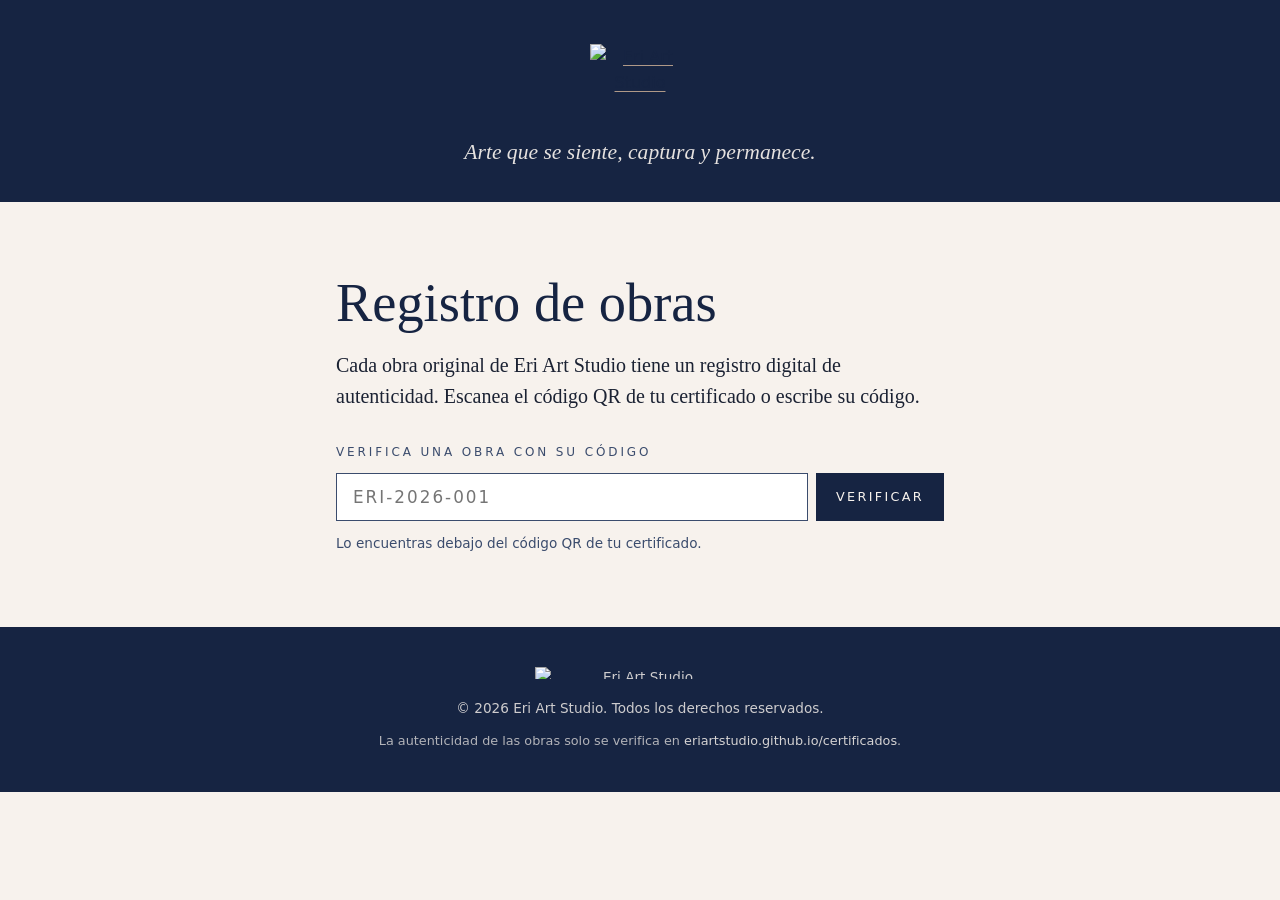
==== index.html @ 16f337cd "Publicación 2026-10-01 19:37: ERI-DEMO-001" ====
<!DOCTYPE html><!-- Página de inicio provisional: aquí crecerá el sitio completo de la marca. --><html lang="es-MX"><head><meta charset="utf-8"><meta name="viewport" content="width=device-width, initial-scale=1"><title>Eri Art Studio · Arte que se siente, captura y permanece.</title><meta name="description" content="Arte que se siente, captura y permanece."><meta name="robots" content="noindex, nofollow"><link rel="canonical" href="https://eriartstudio.github.io/certificados/"><meta name="theme-color" content="#162442"><link rel="icon" href="/certificados/marca/favicon.png" type="image/png"><meta property="og:type" content="website"><meta property="og:site_name" content="Eri Art Studio"><meta property="og:title" content="Eri Art Studio · Arte que se siente, captura y permanece."><meta property="og:description" content="Arte que se siente, captura y permanece."><meta property="og:image" content="https://eriartstudio.github.io/certificados/marca/compartir.jpg"><meta property="og:url" content="https://eriartstudio.github.io/certificados/"><meta name="twitter:card" content="summary_large_image"><style>@font-face{font-family:Cormorant Garamond;font-style:normal;font-display:swap;font-weight:400;src:url(/certificados/_astro/cormorant-garamond-latin-400-normal.B-1hWBU7.woff2)format("woff2"),url(/certificados/_astro/cormorant-garamond-latin-400-normal.B7YtguxJ.woff)format("woff")}@font-face{font-family:Cormorant Garamond;font-style:italic;font-display:swap;font-weight:400;src:url(/certificados/_astro/cormorant-garamond-latin-400-italic.Dc_OZ8oc.woff2)format("woff2"),url(/certificados/_astro/cormorant-garamond-latin-400-italic.BLh7T8o8.woff)format("woff")}@font-face{font-family:Cormorant Garamond;font-style:normal;font-display:swap;font-weight:500;src:url(/certificados/_astro/cormorant-garamond-latin-500-normal.BsRWmXhO.woff2)format("woff2"),url(/certificados/_astro/cormorant-garamond-latin-500-normal.zIXX3Q-H.woff)format("woff")}@font-face{font-family:Jost;font-style:normal;font-display:swap;font-weight:400;src:url(/certificados/_astro/jost-latin-400-normal.q-RKOgPK.woff2)format("woff2"),url(/certificados/_astro/jost-latin-400-normal.C7S-3Ky6.woff)format("woff")}@font-face{font-family:Jost;font-style:normal;font-display:swap;font-weight:500;src:url(/certificados/_astro/jost-latin-500-normal.41lBe9I9.woff2)format("woff2"),url(/certificados/_astro/jost-latin-500-normal.B-AtzreL.woff)format("woff")}:root{--marino:#162442;--azul-logo:#203e72;--pizarra:#3b4c6d;--marfil:#f7f2ed;--crema:#efe7e1;--arena:#af9988;--piedra:#99918c;--champagne:#b8a37e;--tinta:#1b2233;--linea:color-mix(in srgb, var(--arena) 45%, transparent);--serif:"Cormorant Garamond", Georgia, "Times New Roman", serif;--sans:"Jost", system-ui, -apple-system, "Segoe UI", sans-serif;--t-etiqueta:.75rem;--t-dato:1rem;--t-cuerpo:1.25rem;--t-titulo:clamp(2.1rem, 7vw, 3.4rem);--t-subtitulo:clamp(1.15rem, 3.5vw, 1.35rem);--espaciado-etiqueta:.24em;--margen:clamp(1.25rem, 5vw, 2.5rem);--seccion:clamp(2.5rem, 8vw, 4.5rem);--ancho-texto:38rem;--ancho-max:64rem;--transicion:.22s ease}@media (prefers-reduced-motion:reduce){:root{--transicion:0s}}*,:before,:after{box-sizing:border-box}*{margin:0}html{-webkit-text-size-adjust:100%}body{background:var(--marfil);color:var(--tinta);font:400 var(--t-dato) / 1.6 var(--sans);-webkit-font-smoothing:antialiased}img,video{max-width:100%;height:auto;display:block}a{color:var(--marino);text-decoration-color:var(--arena);text-underline-offset:.2em}a:hover{text-decoration-color:currentColor}button{font:inherit;color:inherit;cursor:pointer}:focus-visible{outline:2px solid var(--azul-logo);outline-offset:3px}.visualmente-oculto{clip-path:inset(50%);white-space:nowrap;width:1px;height:1px;overflow:hidden;position:absolute!important}.saltar{z-index:10;background:var(--marfil);color:var(--marino);padding:.5rem 1rem;position:absolute;top:-4rem;left:1rem}.saltar:focus{top:1rem}.etiqueta{font:500 var(--t-etiqueta) / 1.4 var(--sans);letter-spacing:var(--espaciado-etiqueta);text-transform:uppercase;color:var(--pizarra)}.contenedor{width:min(100% - 2 * var(--margen), var(--ancho-max));margin-inline:auto}.contenedor-texto{width:min(100% - 2 * var(--margen), var(--ancho-texto));margin-inline:auto}.aviso-ejemplo{color:#5c4400;text-align:center;font:500 .8rem/1.4 var(--sans);letter-spacing:.08em;padding:.5rem var(--margen);background:#fff4d1}@media (prefers-reduced-motion:no-preference){.aparece{animation:.6s both aparece}@keyframes aparece{0%{opacity:0;transform:translateY(6px)}}}
.encabezado[data-astro-cid-ocp5e6q2]{background:var(--marino);color:var(--marfil);text-align:center;padding:clamp(1.75rem, 6vw, 2.75rem) var(--margen) clamp(1.5rem, 5vw, 2.25rem)}.logo[data-astro-cid-ocp5e6q2]{display:inline-block}.logo[data-astro-cid-ocp5e6q2] img[data-astro-cid-ocp5e6q2]{width:clamp(76px,20vw,100px);height:auto}.eslogan[data-astro-cid-ocp5e6q2]{font:italic 400 var(--t-subtitulo) / 1.3 var(--serif);opacity:.92;margin-top:.85rem}.pie[data-astro-cid-kb2vq6wp]{background:var(--marino);color:#f7f2edd1;text-align:center;padding:2.5rem var(--margen) calc(2.5rem + env(safe-area-inset-bottom));justify-items:center;gap:.7rem;font-size:.85rem;display:grid}.logotipo[data-astro-cid-kb2vq6wp]{width:min(210px,60vw);height:auto;margin-bottom:.5rem}.codigo[data-astro-cid-kb2vq6wp]{letter-spacing:.12em}.oficial[data-astro-cid-kb2vq6wp]{opacity:.85;font-size:.8rem}.oficial[data-astro-cid-kb2vq6wp] strong[data-astro-cid-kb2vq6wp]{color:var(--marfil);font-weight:500}
.verificar[data-astro-cid-42mjspp2]{gap:.75rem;display:grid}.campo[data-astro-cid-42mjspp2]{gap:.5rem;display:flex}input[data-astro-cid-42mjspp2]{min-width:0;font:500 1.05rem var(--sans);letter-spacing:.12em;text-transform:uppercase;border:1px solid var(--pizarra);color:var(--tinta);background:#fff;border-radius:0;flex:1;padding:.8rem 1rem}button[data-astro-cid-42mjspp2]{background:var(--marino);color:var(--marfil);font:500 .8rem var(--sans);letter-spacing:.18em;text-transform:uppercase;border:0;min-height:48px;padding:0 1.25rem}.ayuda[data-astro-cid-42mjspp2]{color:var(--pizarra);font-size:.85rem}
.contacto[data-astro-cid-7b4tjujo]{flex-wrap:wrap;gap:.5rem 1.75rem;padding:0;font-size:1.05rem;list-style:none;display:flex}.contacto[data-astro-cid-7b4tjujo] a[data-astro-cid-7b4tjujo]{padding-block:.4rem;display:inline-block}
.inicio[data-astro-cid-lcdefpme]{padding-block:var(--seccion);gap:var(--seccion);display:grid}h1[data-astro-cid-lcdefpme]{font:500 var(--t-titulo) / 1.1 var(--serif);color:var(--marino)}.intro[data-astro-cid-lcdefpme]{font:400 var(--t-cuerpo) / 1.55 var(--serif);margin:1rem 0 2rem}
</style></head><body><a class="saltar" href="#contenido">Ir al contenido</a><header class="encabezado" data-astro-cid-ocp5e6q2><a href="/certificados/" class="logo" aria-label="Eri Art Studio — inicio" data-astro-cid-ocp5e6q2><img src="/certificados/marca/monograma-er-marfil.png" width="466" height="376" alt="Eri Art Studio" data-astro-cid-ocp5e6q2></a><p class="eslogan" data-astro-cid-ocp5e6q2>Arte que se siente, captura y permanece.</p></header><main id="contenido" class="contenedor-texto inicio" data-astro-cid-lcdefpme><section data-astro-cid-lcdefpme><h1 data-astro-cid-lcdefpme>Registro de obras</h1><p class="intro" data-astro-cid-lcdefpme>Cada obra original de Eri Art Studio tiene un registro digital de autenticidad. Escanea el código QR de tu certificado o escribe su código.</p><form class="verificar" action="/certificados/" method="get" data-verificar data-base="/certificados/" data-astro-cid-42mjspp2><label for="codigo" class="etiqueta" data-astro-cid-42mjspp2>Verifica una obra con su código</label><div class="campo" data-astro-cid-42mjspp2><input id="codigo" name="codigo" type="text" inputmode="text" autocomplete="off" autocapitalize="characters" spellcheck="false" placeholder="ERI-2026-001" pattern="[Ee][Rr][Ii]-?\d{4}-?\d{3}" required aria-describedby="codigo-ayuda" data-astro-cid-42mjspp2><button type="submit" data-astro-cid-42mjspp2>Verificar</button></div><p id="codigo-ayuda" class="ayuda" data-astro-cid-42mjspp2>Lo encuentras debajo del código QR de tu certificado.</p></form><script type="module">for(let e of document.querySelectorAll(`[data-verificar]`))e.addEventListener(`submit`,t=>{t.preventDefault();let n=e.codigo.value.toUpperCase().replace(/[^A-Z0-9]/g,``).match(/^ERI(\d{4})(\d{3})$/);n&&(location.href=`${e.dataset.base}ERI-${n[1]}-${n[2]}/`)});</script></section></main><footer class="pie" data-astro-cid-kb2vq6wp><img src="/certificados/marca/logotipo-marfil.png" width="1497" height="88" alt="Eri Art Studio" class="logotipo" loading="lazy" data-astro-cid-kb2vq6wp><p data-astro-cid-kb2vq6wp>© 2026 Eri Art Studio. Todos los derechos reservados.</p><p class="oficial" data-astro-cid-kb2vq6wp>La autenticidad de las obras solo se verifica en <strong data-astro-cid-kb2vq6wp>eriartstudio.github.io/certificados</strong>.</p></footer></body></html>
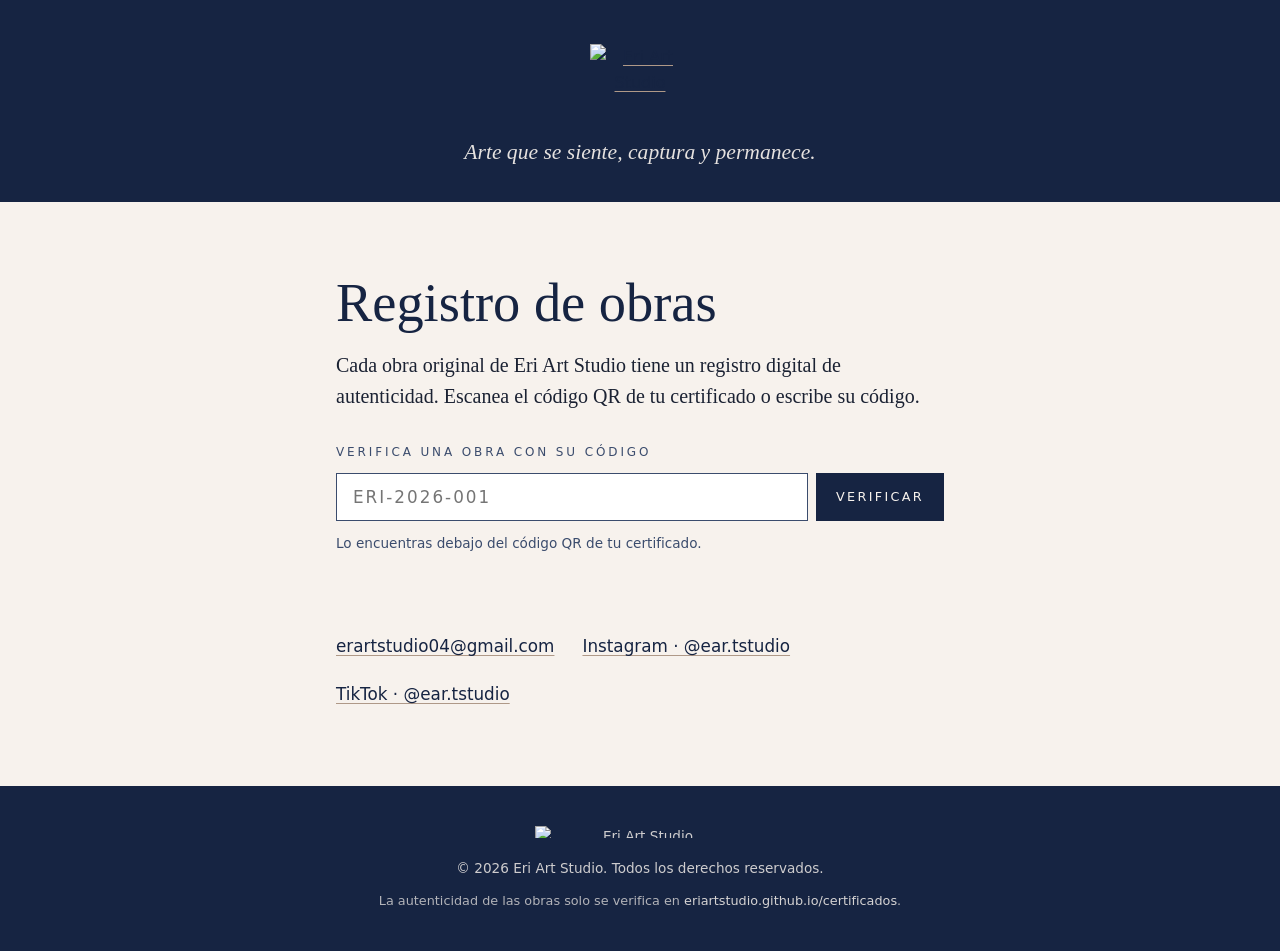
==== commit 73c26dea: "Publicación 2026-10-01 20:37: ERI-2026-001" ====
--- a/index.html
+++ b/index.html
@@ -1,6 +1,6 @@
-<!DOCTYPE html><!-- Página de inicio provisional: aquí crecerá el sitio completo de la marca. --><html lang="es-MX"><head><meta charset="utf-8"><meta name="viewport" content="width=device-width, initial-scale=1"><title>Eri Art Studio · Arte que se siente, captura y permanece.</title><meta name="description" content="Arte que se siente, captura y permanece."><meta name="robots" content="noindex, nofollow"><link rel="canonical" href="https://eriartstudio.github.io/certificados/"><meta name="theme-color" content="#162442"><link rel="icon" href="/certificados/marca/favicon.png" type="image/png"><meta property="og:type" content="website"><meta property="og:site_name" content="Eri Art Studio"><meta property="og:title" content="Eri Art Studio · Arte que se siente, captura y permanece."><meta property="og:description" content="Arte que se siente, captura y permanece."><meta property="og:image" content="https://eriartstudio.github.io/certificados/marca/compartir.jpg"><meta property="og:url" content="https://eriartstudio.github.io/certificados/"><meta name="twitter:card" content="summary_large_image"><style>@font-face{font-family:Cormorant Garamond;font-style:normal;font-display:swap;font-weight:400;src:url(/certificados/_astro/cormorant-garamond-latin-400-normal.B-1hWBU7.woff2)format("woff2"),url(/certificados/_astro/cormorant-garamond-latin-400-normal.B7YtguxJ.woff)format("woff")}@font-face{font-family:Cormorant Garamond;font-style:italic;font-display:swap;font-weight:400;src:url(/certificados/_astro/cormorant-garamond-latin-400-italic.Dc_OZ8oc.woff2)format("woff2"),url(/certificados/_astro/cormorant-garamond-latin-400-italic.BLh7T8o8.woff)format("woff")}@font-face{font-family:Cormorant Garamond;font-style:normal;font-display:swap;font-weight:500;src:url(/certificados/_astro/cormorant-garamond-latin-500-normal.BsRWmXhO.woff2)format("woff2"),url(/certificados/_astro/cormorant-garamond-latin-500-normal.zIXX3Q-H.woff)format("woff")}@font-face{font-family:Jost;font-style:normal;font-display:swap;font-weight:400;src:url(/certificados/_astro/jost-latin-400-normal.q-RKOgPK.woff2)format("woff2"),url(/certificados/_astro/jost-latin-400-normal.C7S-3Ky6.woff)format("woff")}@font-face{font-family:Jost;font-style:normal;font-display:swap;font-weight:500;src:url(/certificados/_astro/jost-latin-500-normal.41lBe9I9.woff2)format("woff2"),url(/certificados/_astro/jost-latin-500-normal.B-AtzreL.woff)format("woff")}:root{--marino:#162442;--azul-logo:#203e72;--pizarra:#3b4c6d;--marfil:#f7f2ed;--crema:#efe7e1;--arena:#af9988;--piedra:#99918c;--champagne:#b8a37e;--tinta:#1b2233;--linea:color-mix(in srgb, var(--arena) 45%, transparent);--serif:"Cormorant Garamond", Georgia, "Times New Roman", serif;--sans:"Jost", system-ui, -apple-system, "Segoe UI", sans-serif;--t-etiqueta:.75rem;--t-dato:1rem;--t-cuerpo:1.25rem;--t-titulo:clamp(2.1rem, 7vw, 3.4rem);--t-subtitulo:clamp(1.15rem, 3.5vw, 1.35rem);--espaciado-etiqueta:.24em;--margen:clamp(1.25rem, 5vw, 2.5rem);--seccion:clamp(2.5rem, 8vw, 4.5rem);--ancho-texto:38rem;--ancho-max:64rem;--transicion:.22s ease}@media (prefers-reduced-motion:reduce){:root{--transicion:0s}}*,:before,:after{box-sizing:border-box}*{margin:0}html{-webkit-text-size-adjust:100%}body{background:var(--marfil);color:var(--tinta);font:400 var(--t-dato) / 1.6 var(--sans);-webkit-font-smoothing:antialiased}img,video{max-width:100%;height:auto;display:block}a{color:var(--marino);text-decoration-color:var(--arena);text-underline-offset:.2em}a:hover{text-decoration-color:currentColor}button{font:inherit;color:inherit;cursor:pointer}:focus-visible{outline:2px solid var(--azul-logo);outline-offset:3px}.visualmente-oculto{clip-path:inset(50%);white-space:nowrap;width:1px;height:1px;overflow:hidden;position:absolute!important}.saltar{z-index:10;background:var(--marfil);color:var(--marino);padding:.5rem 1rem;position:absolute;top:-4rem;left:1rem}.saltar:focus{top:1rem}.etiqueta{font:500 var(--t-etiqueta) / 1.4 var(--sans);letter-spacing:var(--espaciado-etiqueta);text-transform:uppercase;color:var(--pizarra)}.contenedor{width:min(100% - 2 * var(--margen), var(--ancho-max));margin-inline:auto}.contenedor-texto{width:min(100% - 2 * var(--margen), var(--ancho-texto));margin-inline:auto}.aviso-ejemplo{color:#5c4400;text-align:center;font:500 .8rem/1.4 var(--sans);letter-spacing:.08em;padding:.5rem var(--margen);background:#fff4d1}@media (prefers-reduced-motion:no-preference){.aparece{animation:.6s both aparece}@keyframes aparece{0%{opacity:0;transform:translateY(6px)}}}
+<!DOCTYPE html><!-- Página de inicio provisional: aquí crecerá el sitio completo de la marca. --><html lang="es-MX"><head><meta charset="utf-8"><meta name="viewport" content="width=device-width, initial-scale=1"><title>Eri Art Studio · Arte que se siente, captura y permanece.</title><meta name="description" content="Arte que se siente, captura y permanece."><meta name="robots" content="noindex, nofollow"><link rel="canonical" href="https://eriartstudio.github.io/certificados/"><meta name="theme-color" content="#162442"><link rel="icon" href="/certificados/marca/favicon.png" type="image/png"><meta property="og:type" content="website"><meta property="og:site_name" content="Eri Art Studio"><meta property="og:title" content="Eri Art Studio · Arte que se siente, captura y permanece."><meta property="og:description" content="Arte que se siente, captura y permanece."><meta property="og:image" content="https://eriartstudio.github.io/certificados/marca/compartir.jpg"><meta property="og:url" content="https://eriartstudio.github.io/certificados/"><meta name="twitter:card" content="summary_large_image"><style>@font-face{font-family:Cormorant Garamond;font-style:normal;font-display:swap;font-weight:400;src:url(/certificados/_astro/cormorant-garamond-latin-400-normal.B-1hWBU7.woff2)format("woff2"),url(/certificados/_astro/cormorant-garamond-latin-400-normal.B7YtguxJ.woff)format("woff")}@font-face{font-family:Cormorant Garamond;font-style:italic;font-display:swap;font-weight:400;src:url(/certificados/_astro/cormorant-garamond-latin-400-italic.Dc_OZ8oc.woff2)format("woff2"),url(/certificados/_astro/cormorant-garamond-latin-400-italic.BLh7T8o8.woff)format("woff")}@font-face{font-family:Cormorant Garamond;font-style:normal;font-display:swap;font-weight:500;src:url(/certificados/_astro/cormorant-garamond-latin-500-normal.BsRWmXhO.woff2)format("woff2"),url(/certificados/_astro/cormorant-garamond-latin-500-normal.zIXX3Q-H.woff)format("woff")}@font-face{font-family:Jost;font-style:normal;font-display:swap;font-weight:400;src:url(/certificados/_astro/jost-latin-400-normal.q-RKOgPK.woff2)format("woff2"),url(/certificados/_astro/jost-latin-400-normal.C7S-3Ky6.woff)format("woff")}@font-face{font-family:Jost;font-style:normal;font-display:swap;font-weight:500;src:url(/certificados/_astro/jost-latin-500-normal.41lBe9I9.woff2)format("woff2"),url(/certificados/_astro/jost-latin-500-normal.B-AtzreL.woff)format("woff")}:root{--marino:#162442;--azul-logo:#203e72;--pizarra:#3b4c6d;--marfil:#f7f2ed;--crema:#efe7e1;--arena:#af9988;--piedra:#99918c;--champagne:#b8a37e;--tinta:#1b2233;--linea:color-mix(in srgb, var(--arena) 45%, transparent);--serif:"Cormorant Garamond", Georgia, "Times New Roman", serif;--sans:"Jost", system-ui, -apple-system, "Segoe UI", sans-serif;--t-etiqueta:.75rem;--t-dato:1rem;--t-cuerpo:1.25rem;--t-titulo:clamp(2.1rem, 7vw, 3.4rem);--t-subtitulo:clamp(1.15rem, 3.5vw, 1.35rem);--espaciado-etiqueta:.24em;--margen:clamp(1.25rem, 5vw, 2.5rem);--seccion:clamp(2.5rem, 8vw, 4.5rem);--ancho-texto:38rem;--ancho-max:64rem;--transicion:.22s ease}@media (prefers-reduced-motion:reduce){:root{--transicion:0s}}*,:before,:after{box-sizing:border-box}*{margin:0}html{-webkit-text-size-adjust:100%}body{background:var(--marfil);color:var(--tinta);font:400 var(--t-dato) / 1.6 var(--sans);-webkit-font-smoothing:antialiased}img,video{max-width:100%;height:auto;display:block}a{color:var(--marino);text-decoration-color:var(--arena);text-underline-offset:.2em}a:hover{text-decoration-color:currentColor}button{font:inherit;color:inherit;cursor:pointer}:focus-visible{outline:2px solid var(--azul-logo);outline-offset:3px}.visualmente-oculto{clip-path:inset(50%);white-space:nowrap;width:1px;height:1px;overflow:hidden;position:absolute!important}.saltar{z-index:10;background:var(--marfil);color:var(--marino);padding:.5rem 1rem;position:absolute;top:-4rem;left:1rem}.saltar:focus{top:1rem}.etiqueta{font:500 var(--t-etiqueta) / 1.4 var(--sans);letter-spacing:var(--espaciado-etiqueta);text-transform:uppercase;color:var(--pizarra)}.contenedor{width:min(100% - 2 * var(--margen), var(--ancho-max));margin-inline:auto}.contenedor-texto{width:min(100% - 2 * var(--margen), var(--ancho-texto));margin-inline:auto}.aviso-banda{color:#5c4400;text-align:center;font:500 .8rem/1.4 var(--sans);letter-spacing:.08em;padding:.5rem var(--margen);background:#fff4d1}@media (prefers-reduced-motion:no-preference){.aparece{animation:.6s both aparece}@keyframes aparece{0%{opacity:0;transform:translateY(6px)}}}
 .encabezado[data-astro-cid-ocp5e6q2]{background:var(--marino);color:var(--marfil);text-align:center;padding:clamp(1.75rem, 6vw, 2.75rem) var(--margen) clamp(1.5rem, 5vw, 2.25rem)}.logo[data-astro-cid-ocp5e6q2]{display:inline-block}.logo[data-astro-cid-ocp5e6q2] img[data-astro-cid-ocp5e6q2]{width:clamp(76px,20vw,100px);height:auto}.eslogan[data-astro-cid-ocp5e6q2]{font:italic 400 var(--t-subtitulo) / 1.3 var(--serif);opacity:.92;margin-top:.85rem}.pie[data-astro-cid-kb2vq6wp]{background:var(--marino);color:#f7f2edd1;text-align:center;padding:2.5rem var(--margen) calc(2.5rem + env(safe-area-inset-bottom));justify-items:center;gap:.7rem;font-size:.85rem;display:grid}.logotipo[data-astro-cid-kb2vq6wp]{width:min(210px,60vw);height:auto;margin-bottom:.5rem}.codigo[data-astro-cid-kb2vq6wp]{letter-spacing:.12em}.oficial[data-astro-cid-kb2vq6wp]{opacity:.85;font-size:.8rem}.oficial[data-astro-cid-kb2vq6wp] strong[data-astro-cid-kb2vq6wp]{color:var(--marfil);font-weight:500}
 .verificar[data-astro-cid-42mjspp2]{gap:.75rem;display:grid}.campo[data-astro-cid-42mjspp2]{gap:.5rem;display:flex}input[data-astro-cid-42mjspp2]{min-width:0;font:500 1.05rem var(--sans);letter-spacing:.12em;text-transform:uppercase;border:1px solid var(--pizarra);color:var(--tinta);background:#fff;border-radius:0;flex:1;padding:.8rem 1rem}button[data-astro-cid-42mjspp2]{background:var(--marino);color:var(--marfil);font:500 .8rem var(--sans);letter-spacing:.18em;text-transform:uppercase;border:0;min-height:48px;padding:0 1.25rem}.ayuda[data-astro-cid-42mjspp2]{color:var(--pizarra);font-size:.85rem}
 .contacto[data-astro-cid-7b4tjujo]{flex-wrap:wrap;gap:.5rem 1.75rem;padding:0;font-size:1.05rem;list-style:none;display:flex}.contacto[data-astro-cid-7b4tjujo] a[data-astro-cid-7b4tjujo]{padding-block:.4rem;display:inline-block}
 .inicio[data-astro-cid-lcdefpme]{padding-block:var(--seccion);gap:var(--seccion);display:grid}h1[data-astro-cid-lcdefpme]{font:500 var(--t-titulo) / 1.1 var(--serif);color:var(--marino)}.intro[data-astro-cid-lcdefpme]{font:400 var(--t-cuerpo) / 1.55 var(--serif);margin:1rem 0 2rem}
-</style></head><body><a class="saltar" href="#contenido">Ir al contenido</a><header class="encabezado" data-astro-cid-ocp5e6q2><a href="/certificados/" class="logo" aria-label="Eri Art Studio — inicio" data-astro-cid-ocp5e6q2><img src="/certificados/marca/monograma-er-marfil.png" width="466" height="376" alt="Eri Art Studio" data-astro-cid-ocp5e6q2></a><p class="eslogan" data-astro-cid-ocp5e6q2>Arte que se siente, captura y permanece.</p></header><main id="contenido" class="contenedor-texto inicio" data-astro-cid-lcdefpme><section data-astro-cid-lcdefpme><h1 data-astro-cid-lcdefpme>Registro de obras</h1><p class="intro" data-astro-cid-lcdefpme>Cada obra original de Eri Art Studio tiene un registro digital de autenticidad. Escanea el código QR de tu certificado o escribe su código.</p><form class="verificar" action="/certificados/" method="get" data-verificar data-base="/certificados/" data-astro-cid-42mjspp2><label for="codigo" class="etiqueta" data-astro-cid-42mjspp2>Verifica una obra con su código</label><div class="campo" data-astro-cid-42mjspp2><input id="codigo" name="codigo" type="text" inputmode="text" autocomplete="off" autocapitalize="characters" spellcheck="false" placeholder="ERI-2026-001" pattern="[Ee][Rr][Ii]-?\d{4}-?\d{3}" required aria-describedby="codigo-ayuda" data-astro-cid-42mjspp2><button type="submit" data-astro-cid-42mjspp2>Verificar</button></div><p id="codigo-ayuda" class="ayuda" data-astro-cid-42mjspp2>Lo encuentras debajo del código QR de tu certificado.</p></form><script type="module">for(let e of document.querySelectorAll(`[data-verificar]`))e.addEventListener(`submit`,t=>{t.preventDefault();let n=e.codigo.value.toUpperCase().replace(/[^A-Z0-9]/g,``).match(/^ERI(\d{4})(\d{3})$/);n&&(location.href=`${e.dataset.base}ERI-${n[1]}-${n[2]}/`)});</script></section></main><footer class="pie" data-astro-cid-kb2vq6wp><img src="/certificados/marca/logotipo-marfil.png" width="1497" height="88" alt="Eri Art Studio" class="logotipo" loading="lazy" data-astro-cid-kb2vq6wp><p data-astro-cid-kb2vq6wp>© 2026 Eri Art Studio. Todos los derechos reservados.</p><p class="oficial" data-astro-cid-kb2vq6wp>La autenticidad de las obras solo se verifica en <strong data-astro-cid-kb2vq6wp>eriartstudio.github.io/certificados</strong>.</p></footer></body></html>+</style></head><body><a class="saltar" href="#contenido">Ir al contenido</a><header class="encabezado" data-astro-cid-ocp5e6q2><a href="/certificados/" class="logo" aria-label="Eri Art Studio — inicio" data-astro-cid-ocp5e6q2><img src="/certificados/marca/monograma-er-marfil.png" width="466" height="376" alt="Eri Art Studio" data-astro-cid-ocp5e6q2></a><p class="eslogan" data-astro-cid-ocp5e6q2>Arte que se siente, captura y permanece.</p></header><main id="contenido" class="contenedor-texto inicio" data-astro-cid-lcdefpme><section data-astro-cid-lcdefpme><h1 data-astro-cid-lcdefpme>Registro de obras</h1><p class="intro" data-astro-cid-lcdefpme>Cada obra original de Eri Art Studio tiene un registro digital de autenticidad. Escanea el código QR de tu certificado o escribe su código.</p><form class="verificar" action="/certificados/" method="get" data-verificar data-base="/certificados/" data-astro-cid-42mjspp2><label for="codigo" class="etiqueta" data-astro-cid-42mjspp2>Verifica una obra con su código</label><div class="campo" data-astro-cid-42mjspp2><input id="codigo" name="codigo" type="text" inputmode="text" autocomplete="off" autocapitalize="characters" spellcheck="false" placeholder="ERI-2026-001" pattern="[Ee][Rr][Ii]-?\d{4}-?\d{3}" required aria-describedby="codigo-ayuda" data-astro-cid-42mjspp2><button type="submit" data-astro-cid-42mjspp2>Verificar</button></div><p id="codigo-ayuda" class="ayuda" data-astro-cid-42mjspp2>Lo encuentras debajo del código QR de tu certificado.</p></form><script type="module">for(let e of document.querySelectorAll(`[data-verificar]`))e.addEventListener(`submit`,t=>{t.preventDefault();let n=e.codigo.value.toUpperCase().replace(/[^A-Z0-9]/g,``).match(/^ERI(\d{4})(\d{3})$/);n&&(location.href=`${e.dataset.base}ERI-${n[1]}-${n[2]}/`)});</script></section><section class="contacto" data-astro-cid-lcdefpme><ul class="contacto" role="list" data-astro-cid-7b4tjujo><li data-astro-cid-7b4tjujo><a href="mailto:erartstudio04@gmail.com" data-astro-cid-7b4tjujo>erartstudio04@gmail.com</a></li><li data-astro-cid-7b4tjujo><a href="https://www.instagram.com/ear.tstudio/" rel="noopener me" data-astro-cid-7b4tjujo>Instagram · @ear.tstudio</a></li><li data-astro-cid-7b4tjujo><a href="https://www.tiktok.com/@ear.tstudio" rel="noopener me" data-astro-cid-7b4tjujo>TikTok · @ear.tstudio</a></li></ul></section></main><footer class="pie" data-astro-cid-kb2vq6wp><img src="/certificados/marca/logotipo-marfil.png" width="1497" height="88" alt="Eri Art Studio" class="logotipo" loading="lazy" data-astro-cid-kb2vq6wp><p data-astro-cid-kb2vq6wp>© 2026 Eri Art Studio. Todos los derechos reservados.</p><p class="oficial" data-astro-cid-kb2vq6wp>La autenticidad de las obras solo se verifica en <strong data-astro-cid-kb2vq6wp>eriartstudio.github.io/certificados</strong>.</p></footer></body></html>
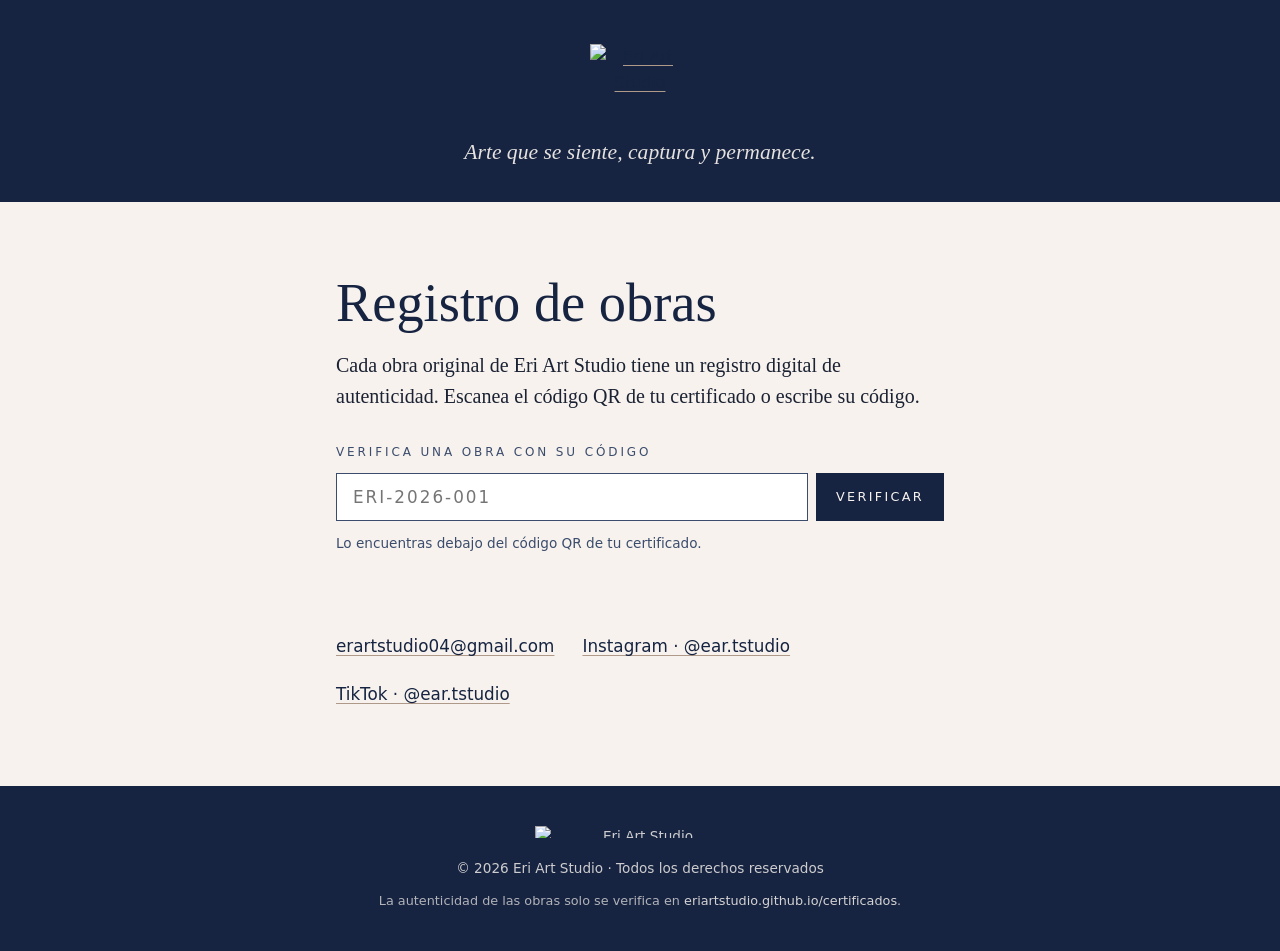
==== commit dc997e06: "Publicación 2026-10-01 21:45: ERI-2026-001" ====
--- a/index.html
+++ b/index.html
@@ -3,4 +3,4 @@
 .verificar[data-astro-cid-42mjspp2]{gap:.75rem;display:grid}.campo[data-astro-cid-42mjspp2]{gap:.5rem;display:flex}input[data-astro-cid-42mjspp2]{min-width:0;font:500 1.05rem var(--sans);letter-spacing:.12em;text-transform:uppercase;border:1px solid var(--pizarra);color:var(--tinta);background:#fff;border-radius:0;flex:1;padding:.8rem 1rem}button[data-astro-cid-42mjspp2]{background:var(--marino);color:var(--marfil);font:500 .8rem var(--sans);letter-spacing:.18em;text-transform:uppercase;border:0;min-height:48px;padding:0 1.25rem}.ayuda[data-astro-cid-42mjspp2]{color:var(--pizarra);font-size:.85rem}
 .contacto[data-astro-cid-7b4tjujo]{flex-wrap:wrap;gap:.5rem 1.75rem;padding:0;font-size:1.05rem;list-style:none;display:flex}.contacto[data-astro-cid-7b4tjujo] a[data-astro-cid-7b4tjujo]{padding-block:.4rem;display:inline-block}
 .inicio[data-astro-cid-lcdefpme]{padding-block:var(--seccion);gap:var(--seccion);display:grid}h1[data-astro-cid-lcdefpme]{font:500 var(--t-titulo) / 1.1 var(--serif);color:var(--marino)}.intro[data-astro-cid-lcdefpme]{font:400 var(--t-cuerpo) / 1.55 var(--serif);margin:1rem 0 2rem}
-</style></head><body><a class="saltar" href="#contenido">Ir al contenido</a><header class="encabezado" data-astro-cid-ocp5e6q2><a href="/certificados/" class="logo" aria-label="Eri Art Studio — inicio" data-astro-cid-ocp5e6q2><img src="/certificados/marca/monograma-er-marfil.png" width="466" height="376" alt="Eri Art Studio" data-astro-cid-ocp5e6q2></a><p class="eslogan" data-astro-cid-ocp5e6q2>Arte que se siente, captura y permanece.</p></header><main id="contenido" class="contenedor-texto inicio" data-astro-cid-lcdefpme><section data-astro-cid-lcdefpme><h1 data-astro-cid-lcdefpme>Registro de obras</h1><p class="intro" data-astro-cid-lcdefpme>Cada obra original de Eri Art Studio tiene un registro digital de autenticidad. Escanea el código QR de tu certificado o escribe su código.</p><form class="verificar" action="/certificados/" method="get" data-verificar data-base="/certificados/" data-astro-cid-42mjspp2><label for="codigo" class="etiqueta" data-astro-cid-42mjspp2>Verifica una obra con su código</label><div class="campo" data-astro-cid-42mjspp2><input id="codigo" name="codigo" type="text" inputmode="text" autocomplete="off" autocapitalize="characters" spellcheck="false" placeholder="ERI-2026-001" pattern="[Ee][Rr][Ii]-?\d{4}-?\d{3}" required aria-describedby="codigo-ayuda" data-astro-cid-42mjspp2><button type="submit" data-astro-cid-42mjspp2>Verificar</button></div><p id="codigo-ayuda" class="ayuda" data-astro-cid-42mjspp2>Lo encuentras debajo del código QR de tu certificado.</p></form><script type="module">for(let e of document.querySelectorAll(`[data-verificar]`))e.addEventListener(`submit`,t=>{t.preventDefault();let n=e.codigo.value.toUpperCase().replace(/[^A-Z0-9]/g,``).match(/^ERI(\d{4})(\d{3})$/);n&&(location.href=`${e.dataset.base}ERI-${n[1]}-${n[2]}/`)});</script></section><section class="contacto" data-astro-cid-lcdefpme><ul class="contacto" role="list" data-astro-cid-7b4tjujo><li data-astro-cid-7b4tjujo><a href="mailto:erartstudio04@gmail.com" data-astro-cid-7b4tjujo>erartstudio04@gmail.com</a></li><li data-astro-cid-7b4tjujo><a href="https://www.instagram.com/ear.tstudio/" rel="noopener me" data-astro-cid-7b4tjujo>Instagram · @ear.tstudio</a></li><li data-astro-cid-7b4tjujo><a href="https://www.tiktok.com/@ear.tstudio" rel="noopener me" data-astro-cid-7b4tjujo>TikTok · @ear.tstudio</a></li></ul></section></main><footer class="pie" data-astro-cid-kb2vq6wp><img src="/certificados/marca/logotipo-marfil.png" width="1497" height="88" alt="Eri Art Studio" class="logotipo" loading="lazy" data-astro-cid-kb2vq6wp><p data-astro-cid-kb2vq6wp>© 2026 Eri Art Studio. Todos los derechos reservados.</p><p class="oficial" data-astro-cid-kb2vq6wp>La autenticidad de las obras solo se verifica en <strong data-astro-cid-kb2vq6wp>eriartstudio.github.io/certificados</strong>.</p></footer></body></html>+</style></head><body><a class="saltar" href="#contenido">Ir al contenido</a><header class="encabezado" data-astro-cid-ocp5e6q2><a href="/certificados/" class="logo" aria-label="Eri Art Studio — inicio" data-astro-cid-ocp5e6q2><img src="/certificados/marca/monograma-er-marfil.png" width="466" height="376" alt="Eri Art Studio" data-astro-cid-ocp5e6q2></a><p class="eslogan" data-astro-cid-ocp5e6q2>Arte que se siente, captura y permanece.</p></header><main id="contenido" class="contenedor-texto inicio" data-astro-cid-lcdefpme><section data-astro-cid-lcdefpme><h1 data-astro-cid-lcdefpme>Registro de obras</h1><p class="intro" data-astro-cid-lcdefpme>Cada obra original de Eri Art Studio tiene un registro digital de autenticidad. Escanea el código QR de tu certificado o escribe su código.</p><form class="verificar" action="/certificados/" method="get" data-verificar data-base="/certificados/" data-astro-cid-42mjspp2><label for="codigo" class="etiqueta" data-astro-cid-42mjspp2>Verifica una obra con su código</label><div class="campo" data-astro-cid-42mjspp2><input id="codigo" name="codigo" type="text" inputmode="text" autocomplete="off" autocapitalize="characters" spellcheck="false" placeholder="ERI-2026-001" pattern="[Ee][Rr][Ii]-?\d{4}-?\d{3}" required aria-describedby="codigo-ayuda" data-astro-cid-42mjspp2><button type="submit" data-astro-cid-42mjspp2>Verificar</button></div><p id="codigo-ayuda" class="ayuda" data-astro-cid-42mjspp2>Lo encuentras debajo del código QR de tu certificado.</p></form><script type="module">for(let e of document.querySelectorAll(`[data-verificar]`))e.addEventListener(`submit`,t=>{t.preventDefault();let n=e.codigo.value.toUpperCase().replace(/[^A-Z0-9]/g,``).match(/^ERI(\d{4})(\d{3})$/);n&&(location.href=`${e.dataset.base}ERI-${n[1]}-${n[2]}/`)});</script></section><section class="contacto" data-astro-cid-lcdefpme><ul class="contacto" role="list" data-astro-cid-7b4tjujo><li data-astro-cid-7b4tjujo><a href="mailto:erartstudio04@gmail.com" data-astro-cid-7b4tjujo>erartstudio04@gmail.com</a></li><li data-astro-cid-7b4tjujo><a href="https://www.instagram.com/ear.tstudio/" rel="noopener me" data-astro-cid-7b4tjujo>Instagram · @ear.tstudio</a></li><li data-astro-cid-7b4tjujo><a href="https://www.tiktok.com/@ear.tstudio" rel="noopener me" data-astro-cid-7b4tjujo>TikTok · @ear.tstudio</a></li></ul></section></main><footer class="pie" data-astro-cid-kb2vq6wp><img src="/certificados/marca/logotipo-marfil.png" width="1497" height="88" alt="Eri Art Studio" class="logotipo" loading="lazy" data-astro-cid-kb2vq6wp><p data-astro-cid-kb2vq6wp>© 2026 Eri Art Studio · Todos los derechos reservados</p><p class="oficial" data-astro-cid-kb2vq6wp>La autenticidad de las obras solo se verifica en <strong data-astro-cid-kb2vq6wp>eriartstudio.github.io/certificados</strong>.</p></footer></body></html>
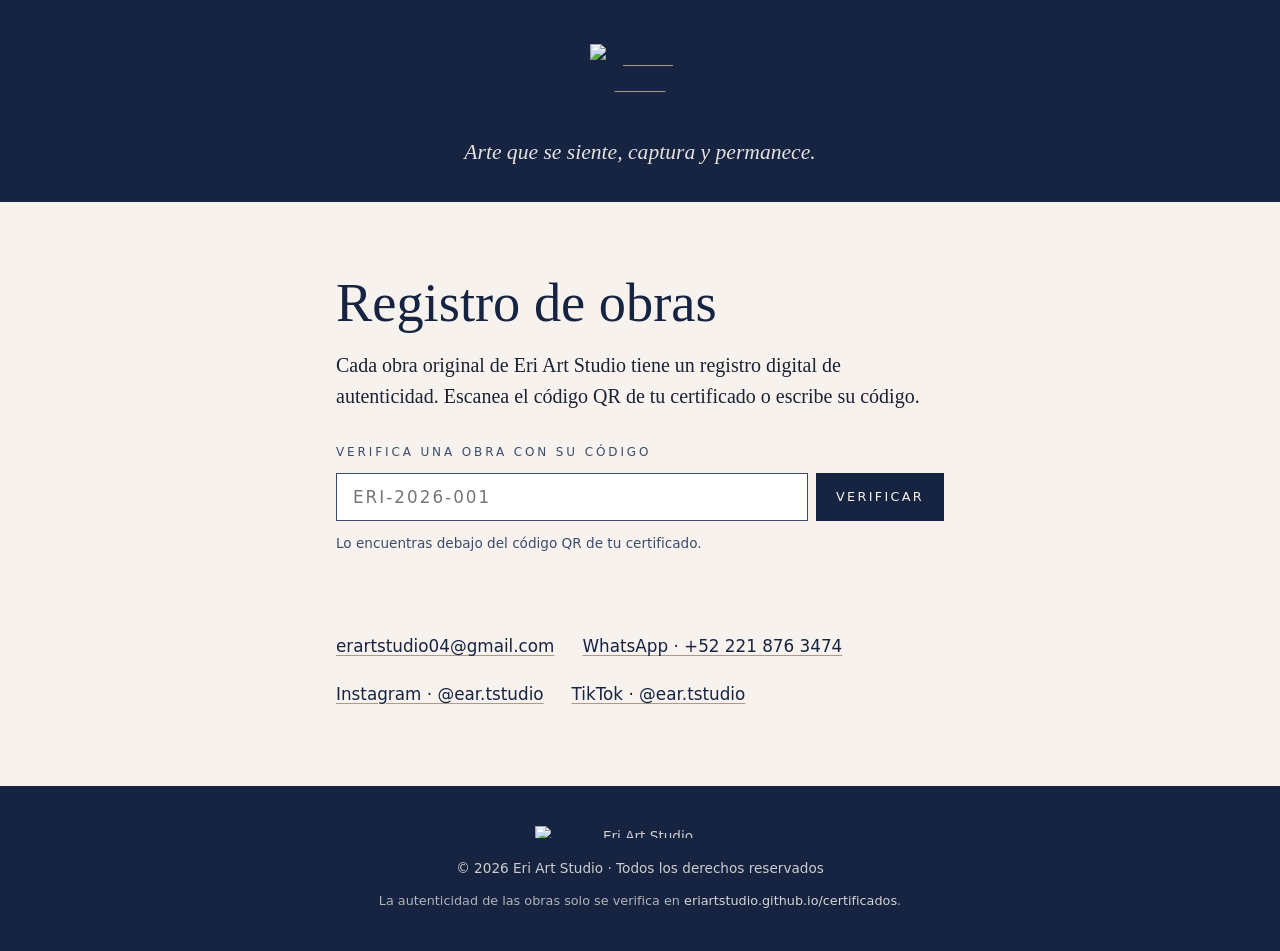
==== commit 6e8be771: "Publicación 2026-10-01 22:04: ERI-2026-001" ====
--- a/index.html
+++ b/index.html
@@ -3,4 +3,4 @@
 .verificar[data-astro-cid-42mjspp2]{gap:.75rem;display:grid}.campo[data-astro-cid-42mjspp2]{gap:.5rem;display:flex}input[data-astro-cid-42mjspp2]{min-width:0;font:500 1.05rem var(--sans);letter-spacing:.12em;text-transform:uppercase;border:1px solid var(--pizarra);color:var(--tinta);background:#fff;border-radius:0;flex:1;padding:.8rem 1rem}button[data-astro-cid-42mjspp2]{background:var(--marino);color:var(--marfil);font:500 .8rem var(--sans);letter-spacing:.18em;text-transform:uppercase;border:0;min-height:48px;padding:0 1.25rem}.ayuda[data-astro-cid-42mjspp2]{color:var(--pizarra);font-size:.85rem}
 .contacto[data-astro-cid-7b4tjujo]{flex-wrap:wrap;gap:.5rem 1.75rem;padding:0;font-size:1.05rem;list-style:none;display:flex}.contacto[data-astro-cid-7b4tjujo] a[data-astro-cid-7b4tjujo]{padding-block:.4rem;display:inline-block}
 .inicio[data-astro-cid-lcdefpme]{padding-block:var(--seccion);gap:var(--seccion);display:grid}h1[data-astro-cid-lcdefpme]{font:500 var(--t-titulo) / 1.1 var(--serif);color:var(--marino)}.intro[data-astro-cid-lcdefpme]{font:400 var(--t-cuerpo) / 1.55 var(--serif);margin:1rem 0 2rem}
-</style></head><body><a class="saltar" href="#contenido">Ir al contenido</a><header class="encabezado" data-astro-cid-ocp5e6q2><a href="/certificados/" class="logo" aria-label="Eri Art Studio — inicio" data-astro-cid-ocp5e6q2><img src="/certificados/marca/monograma-er-marfil.png" width="466" height="376" alt="Eri Art Studio" data-astro-cid-ocp5e6q2></a><p class="eslogan" data-astro-cid-ocp5e6q2>Arte que se siente, captura y permanece.</p></header><main id="contenido" class="contenedor-texto inicio" data-astro-cid-lcdefpme><section data-astro-cid-lcdefpme><h1 data-astro-cid-lcdefpme>Registro de obras</h1><p class="intro" data-astro-cid-lcdefpme>Cada obra original de Eri Art Studio tiene un registro digital de autenticidad. Escanea el código QR de tu certificado o escribe su código.</p><form class="verificar" action="/certificados/" method="get" data-verificar data-base="/certificados/" data-astro-cid-42mjspp2><label for="codigo" class="etiqueta" data-astro-cid-42mjspp2>Verifica una obra con su código</label><div class="campo" data-astro-cid-42mjspp2><input id="codigo" name="codigo" type="text" inputmode="text" autocomplete="off" autocapitalize="characters" spellcheck="false" placeholder="ERI-2026-001" pattern="[Ee][Rr][Ii]-?\d{4}-?\d{3}" required aria-describedby="codigo-ayuda" data-astro-cid-42mjspp2><button type="submit" data-astro-cid-42mjspp2>Verificar</button></div><p id="codigo-ayuda" class="ayuda" data-astro-cid-42mjspp2>Lo encuentras debajo del código QR de tu certificado.</p></form><script type="module">for(let e of document.querySelectorAll(`[data-verificar]`))e.addEventListener(`submit`,t=>{t.preventDefault();let n=e.codigo.value.toUpperCase().replace(/[^A-Z0-9]/g,``).match(/^ERI(\d{4})(\d{3})$/);n&&(location.href=`${e.dataset.base}ERI-${n[1]}-${n[2]}/`)});</script></section><section class="contacto" data-astro-cid-lcdefpme><ul class="contacto" role="list" data-astro-cid-7b4tjujo><li data-astro-cid-7b4tjujo><a href="mailto:erartstudio04@gmail.com" data-astro-cid-7b4tjujo>erartstudio04@gmail.com</a></li><li data-astro-cid-7b4tjujo><a href="https://www.instagram.com/ear.tstudio/" rel="noopener me" data-astro-cid-7b4tjujo>Instagram · @ear.tstudio</a></li><li data-astro-cid-7b4tjujo><a href="https://www.tiktok.com/@ear.tstudio" rel="noopener me" data-astro-cid-7b4tjujo>TikTok · @ear.tstudio</a></li></ul></section></main><footer class="pie" data-astro-cid-kb2vq6wp><img src="/certificados/marca/logotipo-marfil.png" width="1497" height="88" alt="Eri Art Studio" class="logotipo" loading="lazy" data-astro-cid-kb2vq6wp><p data-astro-cid-kb2vq6wp>© 2026 Eri Art Studio · Todos los derechos reservados</p><p class="oficial" data-astro-cid-kb2vq6wp>La autenticidad de las obras solo se verifica en <strong data-astro-cid-kb2vq6wp>eriartstudio.github.io/certificados</strong>.</p></footer></body></html>+</style></head><body><a class="saltar" href="#contenido">Ir al contenido</a><header class="encabezado" data-astro-cid-ocp5e6q2><a href="/certificados/" class="logo" aria-label="Eri Art Studio — inicio" data-astro-cid-ocp5e6q2><img src="/certificados/marca/monograma-er-marfil.png" width="466" height="376" alt="Eri Art Studio" data-astro-cid-ocp5e6q2></a><p class="eslogan" data-astro-cid-ocp5e6q2>Arte que se siente, captura y permanece.</p></header><main id="contenido" class="contenedor-texto inicio" data-astro-cid-lcdefpme><section data-astro-cid-lcdefpme><h1 data-astro-cid-lcdefpme>Registro de obras</h1><p class="intro" data-astro-cid-lcdefpme>Cada obra original de Eri Art Studio tiene un registro digital de autenticidad. Escanea el código QR de tu certificado o escribe su código.</p><form class="verificar" action="/certificados/" method="get" data-verificar data-base="/certificados/" data-astro-cid-42mjspp2><label for="codigo" class="etiqueta" data-astro-cid-42mjspp2>Verifica una obra con su código</label><div class="campo" data-astro-cid-42mjspp2><input id="codigo" name="codigo" type="text" inputmode="text" autocomplete="off" autocapitalize="characters" spellcheck="false" placeholder="ERI-2026-001" pattern="[Ee][Rr][Ii]-?\d{4}-?\d{3}" required aria-describedby="codigo-ayuda" data-astro-cid-42mjspp2><button type="submit" data-astro-cid-42mjspp2>Verificar</button></div><p id="codigo-ayuda" class="ayuda" data-astro-cid-42mjspp2>Lo encuentras debajo del código QR de tu certificado.</p></form><script type="module">for(let e of document.querySelectorAll(`[data-verificar]`))e.addEventListener(`submit`,t=>{t.preventDefault();let n=e.codigo.value.toUpperCase().replace(/[^A-Z0-9]/g,``).match(/^ERI(\d{4})(\d{3})$/);n&&(location.href=`${e.dataset.base}ERI-${n[1]}-${n[2]}/`)});</script></section><section class="contacto" data-astro-cid-lcdefpme><ul class="contacto" role="list" data-astro-cid-7b4tjujo><li data-astro-cid-7b4tjujo><a href="mailto:erartstudio04@gmail.com" data-astro-cid-7b4tjujo>erartstudio04@gmail.com</a></li><li data-astro-cid-7b4tjujo><a href="https://wa.me/522218763474" rel="noopener" data-astro-cid-7b4tjujo>WhatsApp · +52 221 876 3474</a></li><li data-astro-cid-7b4tjujo><a href="https://www.instagram.com/ear.tstudio/" rel="noopener me" data-astro-cid-7b4tjujo>Instagram · @ear.tstudio</a></li><li data-astro-cid-7b4tjujo><a href="https://www.tiktok.com/@ear.tstudio" rel="noopener me" data-astro-cid-7b4tjujo>TikTok · @ear.tstudio</a></li></ul></section></main><footer class="pie" data-astro-cid-kb2vq6wp><img src="/certificados/marca/logotipo-marfil.png" width="1497" height="88" alt="Eri Art Studio" class="logotipo" loading="lazy" data-astro-cid-kb2vq6wp><p data-astro-cid-kb2vq6wp>© 2026 Eri Art Studio · Todos los derechos reservados</p><p class="oficial" data-astro-cid-kb2vq6wp>La autenticidad de las obras solo se verifica en <strong data-astro-cid-kb2vq6wp>eriartstudio.github.io/certificados</strong>.</p></footer></body></html>
